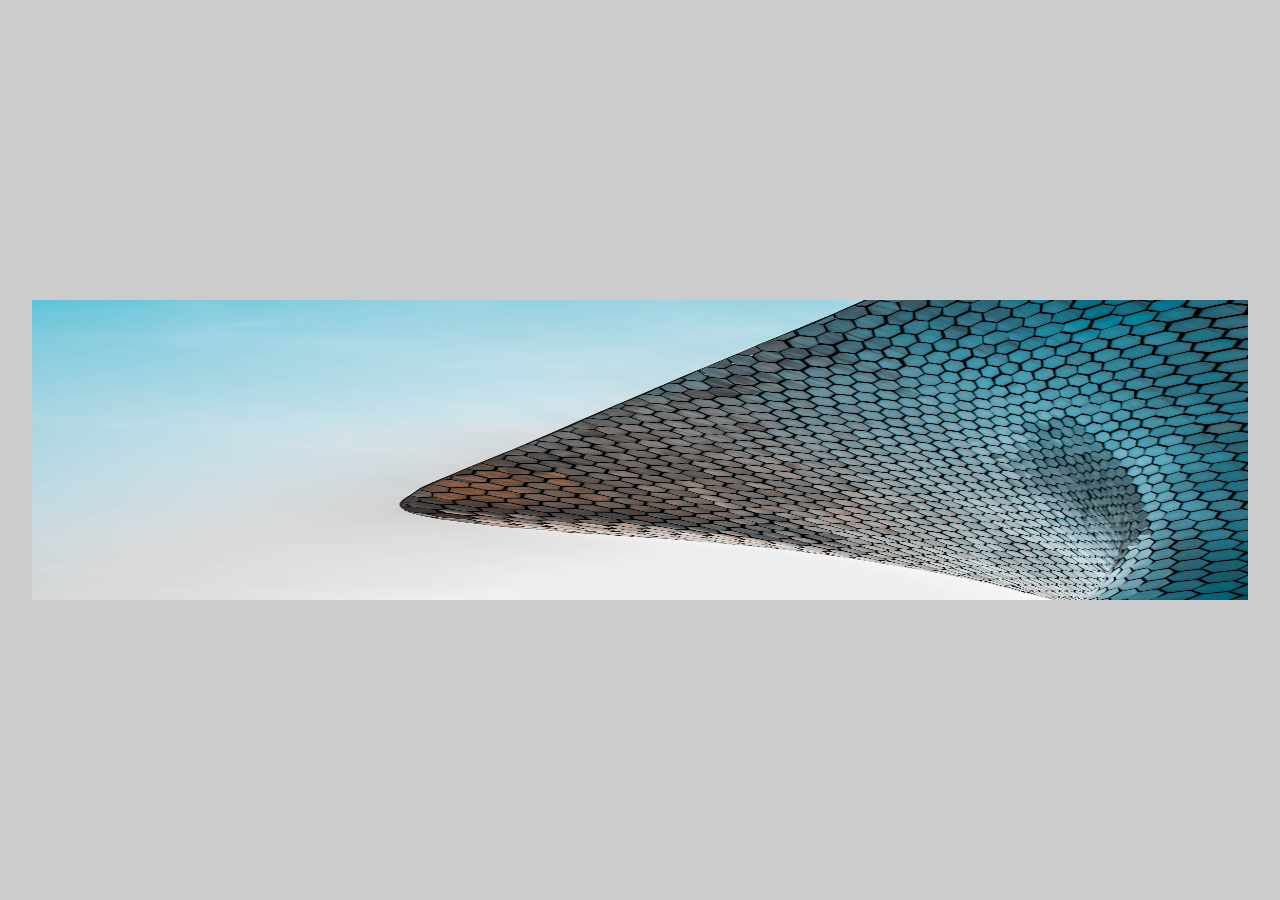
==== pages/login.html @ 4042bb72 "adicionado imagem" ====
<!DOCTYPE html>
<html lang="pt-BR">
<head>
    <meta charset="UTF-8">
    <meta http-equiv="X-UA-Compatible" content="IE=edge">
    <meta name="viewport" content="width=device-width, initial-scale=1.0">
    <title>Login</title>
    <link rel="stylesheet" href="../styles/style.css" media="all">
</head>
<body>
    <!-- main -->
    <main class="container">

        <!-- tela de login -->
        <section class="content">

            <!-- imagem -->
            <img class="img-content" src="../images/builder.jpg" alt="builder">
        </section>
    </main>
</body>
</html>
---- styles/style.css ----
@charset "UTF-8";

* {
    margin: 0;
    padding: 0;
    box-sizing: border-box;
}

.container {
    width: 100vw;
    height: 100vh;
    background-color: #ccc;
    position: relative;
}

.content {
    width: 95vw;
    height: 300px;
    background-color: white;
    position: absolute;
    top: 50%;
    left: 50%;
    transform: translate(-50%, -50%);
}

.img-content {
    width: 100%;
    height: 100%;
}
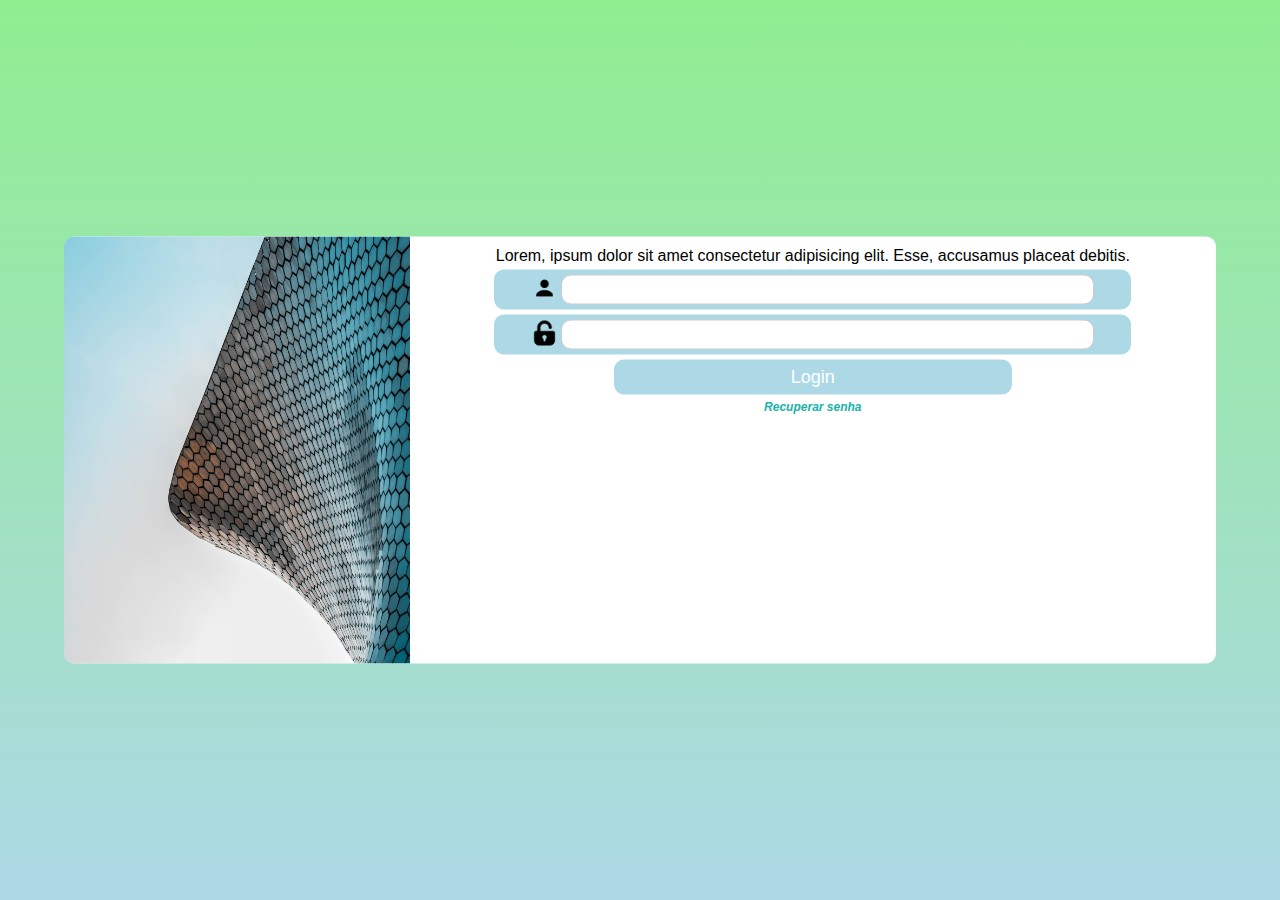
==== commit f5d6beb5: "alterado imagem" ====
--- a/pages/login.html
+++ b/pages/login.html
@@ -5,7 +5,8 @@
     <meta http-equiv="X-UA-Compatible" content="IE=edge">
     <meta name="viewport" content="width=device-width, initial-scale=1.0">
     <title>Login</title>
-    <link rel="stylesheet" href="../styles/style.css" media="all">
+    <link rel="stylesheet" href="../styles/style.css">
+    <link rel="stylesheet" href="../styles/media-querie.css">
 </head>
 <body>
     <!-- main -->
@@ -15,7 +16,39 @@
         <section class="content">
 
             <!-- imagem -->
-            <img class="img-content" src="../images/builder.jpg" alt="builder">
+            <div class="img"></div>
+
+            <!-- formulario -->
+            <form class="formulario" action="#" method="post">
+
+                <!-- texto -->
+                <div class="div-login-text">
+                    <p>
+                        Lorem, ipsum dolor sit amet consectetur adipisicing elit. Esse, accusamus placeat debitis.
+                    </p>
+                </div>
+
+                <!-- input usuário -->
+                <div class="div-login">
+                    <label for="iuser"><img class="img-input" src="../images/user.png" alt=""></label>
+                    <input type="text" name="uer" id="iuser">
+                </div>
+
+                <!-- input senha -->
+                <div class="div-login">
+                    <label for="ipassword"><img class="img-input" src="../images/password.png" alt=""></label>
+                    <input type="password" name="password" id="ipassword">
+                </div>
+
+                <!-- botão de login -->
+                <input type="button" value="Login">
+                
+                <!-- recuperar senha -->
+                <div class="rec-senha">
+                    <p>Recuperar senha</p>
+                </div>
+            </form>
+
         </section>
     </main>
 </body>
--- a/styles/style.css
+++ b/styles/style.css
@@ -6,24 +6,96 @@
     box-sizing: border-box;
 }
 
+body {
+    font-family: Arial, Helvetica, sans-serif;
+}
+
 .container {
     width: 100vw;
     height: 100vh;
-    background-color: #ccc;
+    background-color: lightblue;
     position: relative;
 }
 
 .content {
-    width: 95vw;
-    height: 300px;
-    background-color: white;
+    width: 250px;
+    height: 427px;
+    border-radius: 10px;
+    text-align: center;
     position: absolute;
     top: 50%;
     left: 50%;
     transform: translate(-50%, -50%);
+    background-color: white;
+    overflow: hidden;
 }
 
-.img-content {
-    width: 100%;
-    height: 100%;
+.img {
+    display: block;
+    height: 200px;
+    background: lightblue url('../images/builder.jpg') no-repeat;
+    background-size: cover;
+    background-position: right bottom;
+}
+
+.formulario {
+    text-align: center;
+    display: block;
+    padding: 5px;
+}
+
+.formulario div {
+    margin-top: 5px;
+}
+
+.div-login {
+    display: inline-block;
+    background-color: lightblue;
+    border-radius: 10px;
+    padding: 5px 5px 0 5px;
+}
+
+.div-login label {
+    vertical-align: middle;
+}
+
+.div-login input {
+    border: 1px solid #ccc;
+    border-radius: 10px;
+    padding: 10px;
+}
+
+.div-login input:focus {
+    outline: none;
+}
+
+.img-input {
+    width: 25px;
+    height: 25px;
+}
+
+.content form div input {
+    width: 85%;
+    height: 30px;
+    margin-bottom: 5px;
+}
+
+.content form input[type="button"] {
+    width: 90%;
+    height: 35px;
+    margin-top: 5px;
+    border-radius: 10px;
+    border: none;
+    background-color: lightblue;
+    color: white;
+    font-size: 18px;
+    cursor: pointer;
+}
+
+.rec-senha {
+    font-size: 12px;
+    color: lightseagreen;
+    font-weight: bolder;
+    font-style: italic;
+    cursor: pointer;
 }--- a/styles/media-querie.css
+++ b/styles/media-querie.css
@@ -0,0 +1,31 @@
+@charset "UTF-8";
+
+@media screen and (min-width: 768px) {
+    .container {
+        background-image: linear-gradient(to  top, lightblue, lightgreen);
+    }
+
+    .content {
+        width: 90vw;
+    }
+
+    .img {
+        float: left;
+        width: 30%;
+        height: 100%;
+    }
+
+    .formulario {
+        float: right;
+        width: 70%;
+        text-align: center;
+    }
+
+    .div-login {
+        width: 80%;
+    }
+
+    .content form input[type="button"] {
+        width: 50%;
+    }
+}